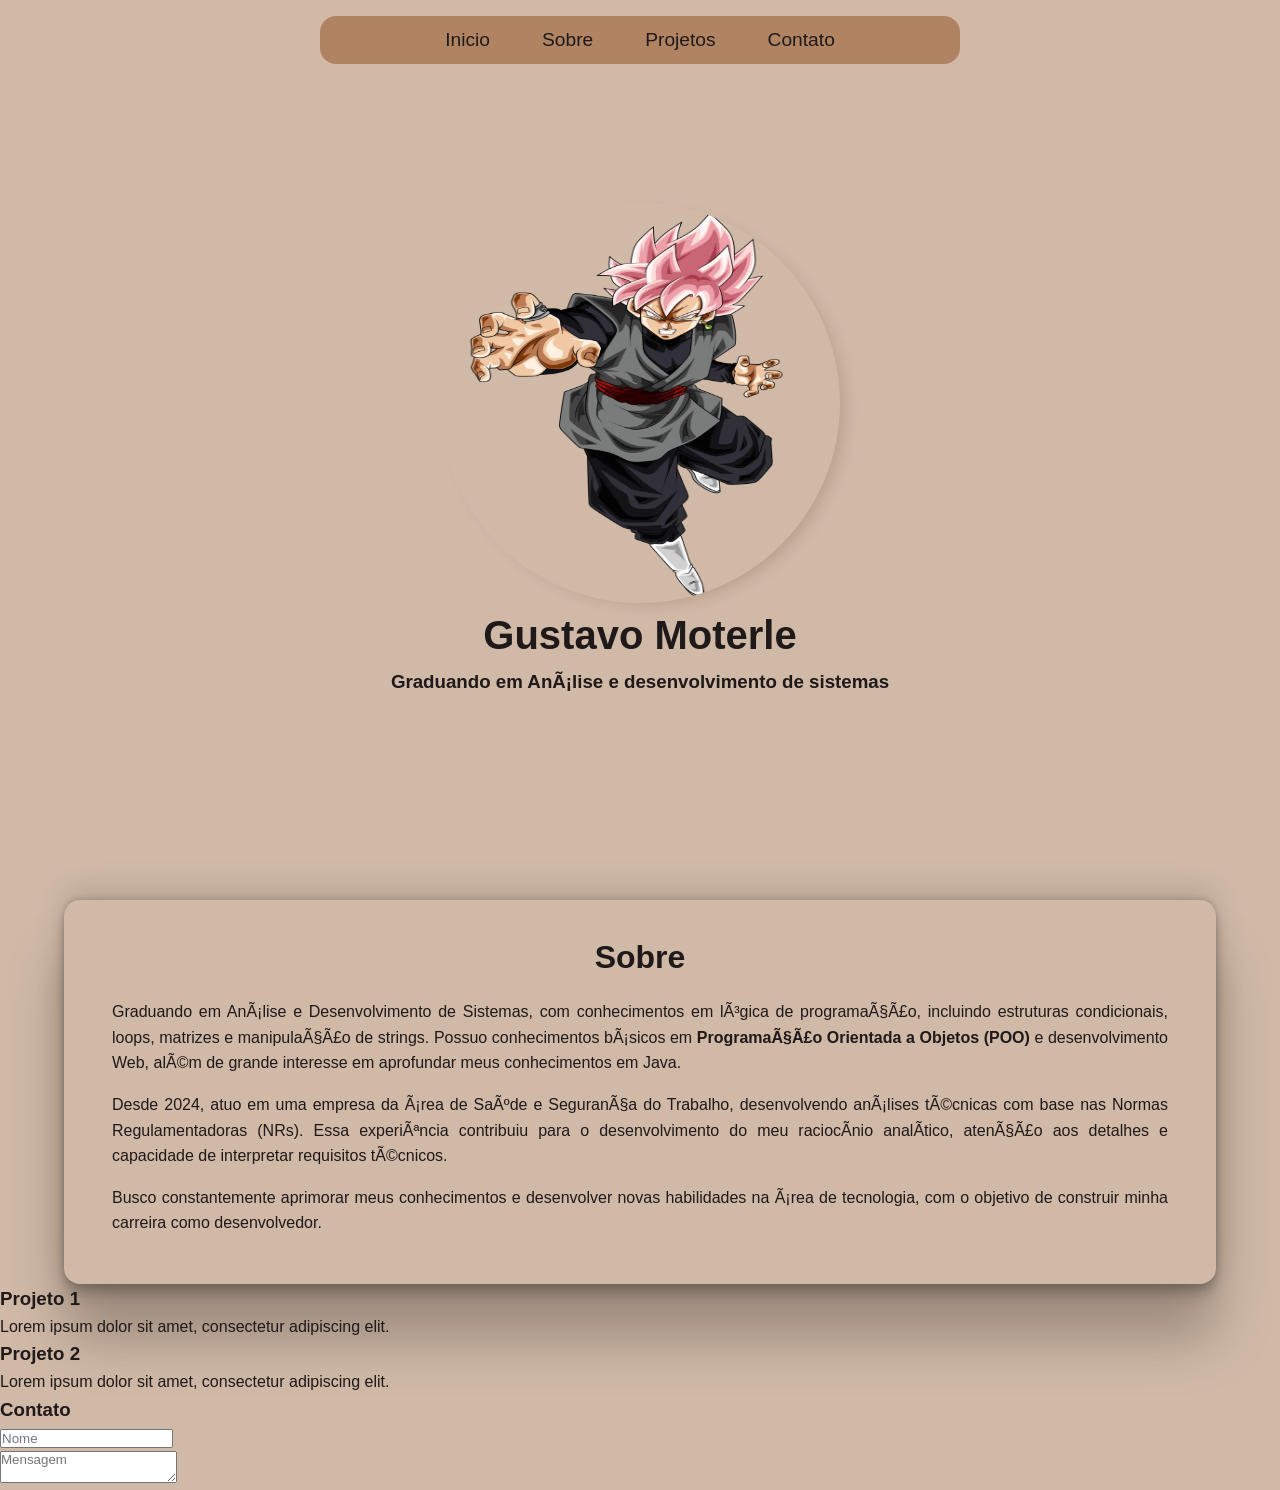
==== LandingPage/index.html @ 0933e842 "Css evoluindo" ====
<!doctype html>

<html lang="pt.br">
  <head>
    <title>Portifólio</title>
    <meta name="charset" content="UTF-8" />
    <meta name="viewport" content="width=device-width, initial-scale=1.0" />
    <meta name="description" content="Portifólio for Gustavo Moterle." />
    <meta
      name="keywords"
      content="Gustavo Moterle, portifólio, desenvolvimento de software"
    />
    <link rel="preconnect" href="https://fonts.googleapis.com" />
    <link href="style.css" rel="stylesheet" />
  </head>

  <body>
    <header>
      <nav class="navegacao">
        <ul class="menu">
          <li><a class="menu-link" href="#inicio">Inicio</a></li>
          <li><a class="menu-link" href="#sobre">Sobre</a></li>
          <li><a class="menu-link" href="#projetos">Projetos</a></li>
          <li><a class="menu-link" href="#contato">Contato</a></li>
        </ul>
      </nav>
    </header>

    <main id="inicio" class="cabecalho">
      <img class="foto_perfil" src="goku.png" alt="Goku ne meu" />
      <h2 class="main-title">Gustavo Moterle</h2>
      <h3 class="sub-title">
        Graduando em Análise e desenvolvimento de sistemas
      </h3>
    </main>

    <section id="sobre" class="sobre-box">
      <h2 class="sobre-titulo">Sobre</h2>
      <div class="sobre-texto">
        <p class="sobre-paragrafo">
          Graduando em Análise e Desenvolvimento de Sistemas, com conhecimentos em
          lógica de programação, incluindo estruturas condicionais, loops,
          matrizes e manipulação de strings. Possuo conhecimentos básicos em
          <strong>Programação Orientada a Objetos (POO)</strong> e desenvolvimento Web, além de
          grande interesse em aprofundar meus conhecimentos em Java.
        </p>
        
      <p class="sobre-paragrafo">
        Desde 2024, atuo em uma empresa da área de Saúde e Segurança do Trabalho,
        desenvolvendo análises técnicas com base nas Normas Regulamentadoras
        (NRs). Essa experiência contribuiu para o desenvolvimento do meu
        raciocínio analítico, atenção aos detalhes e capacidade de interpretar
        requisitos técnicos. 
      </p>
      
      <p class="sobre-paragrafo">
        Busco constantemente aprimorar meus conhecimentos e
        desenvolver novas habilidades na área de tecnologia, com o objetivo de
        construir minha carreira como desenvolvedor.
      </p>
        
      </div>
    </section>

    <section id="projetos" class="projetos">
      <div class="projetos-conteudo">
        <div class="projeto">
          <h3 class="projeto-titulo">Projeto 1</h3>
          <p>Lorem ipsum dolor sit amet, consectetur adipiscing elit.</p>
        </div>

        <div class="projeto">
          <h3 class="projeto-titulo">Projeto 2</h3>
          <p>Lorem ipsum dolor sit amet, consectetur adipiscing elit.</p>
        </div>
      </div>
    </section>

    <section id="contato" class="contato">
      <h3 class="contatos-titulo">Contato</h3>
      <form class="formulario-contato">
        <div class="formulario-nome">
          <input placeholder="Nome" />
        </div>

        <div class="formulario-mensagem">
          <textarea placeholder="Mensagem"></textarea>
        </div>
      </form>
    </section>
  </body>
</html>
---- LandingPage/style.css ----
* {
  margin: 0;
  padding: 0;
  box-sizing: border-box;
  font-family: Arial, sans-serif;
}

html {
  scroll-behavior: smooth;
}

:root {
  --cor-letras-menu: #d0b9a7;
  --menu: #b08463;
  --background-color: #d0b9a7;
  --cor-menu: #1c0f0f;
  --text-color: #1f1919;
}

body {
  background-color: var(--background-color);
  color: var(--text-color);
  line-height: 1.6;
}

.navegacao {
  height: 3rem;
  width: 50%;
  left: 50%;
  transform: translateX(-50%);
  margin-top: 1rem;
  padding: 1.5rem;
  background-color: var(--menu);
  display: flex;
  align-items: center;
  justify-content: center;
  border-radius: 1rem;
  position: fixed;
}

.cabecalho {
  min-height: 100vh;
  display: flex;
  justify-content: center;
  align-items: center;
  flex-direction: column;
}

.main-title {
  font-size: 2.5rem;
  text-align: center;
  font-weight: bold;
}

.foto_perfil {
  width: 400px;
  height: 400px;
  box-shadow: 9px 6px 17px -7px rgba(73, 40, 0, 0.2);
  border-radius: 50%;
}

.sobre-box {
  display: flex;
  flex-direction: column;
  align-items: center;
  border-radius: 1rem;
  padding: 2rem;
  box-shadow:
    rgba(0, 0, 0, 0.25) 0px 54px 55px,
    rgba(0, 0, 0, 0.12) 0px -12px 30px,
    rgba(0, 0, 0, 0.12) 0px 4px 6px,
    rgba(0, 0, 0, 0.17) 0px 12px 13px,
    rgba(0, 0, 0, 0.09) 0px -3px 5px;
  margin-left: 4rem;
  margin-right: 4rem;
}

.sobre-titulo {
  font-size: 2rem;
  margin-bottom: 1rem;
}

.sobre-paragrafo {
  margin-bottom: 1rem;
  text-align: justify;
  text-justify: inter-word;
  padding: 0 1rem;
}

.menu {
  display: flex;
  justify-content: center;
  list-style: none;
  gap: 20px;
}

.menu-link {
  color: var(--text-color);
  text-decoration: none;
  font-weight: 500;
  font-size: 1.2rem;
  padding: 0.5rem 1rem;
  transition: color 0.3s ease;
  position: relative;
}
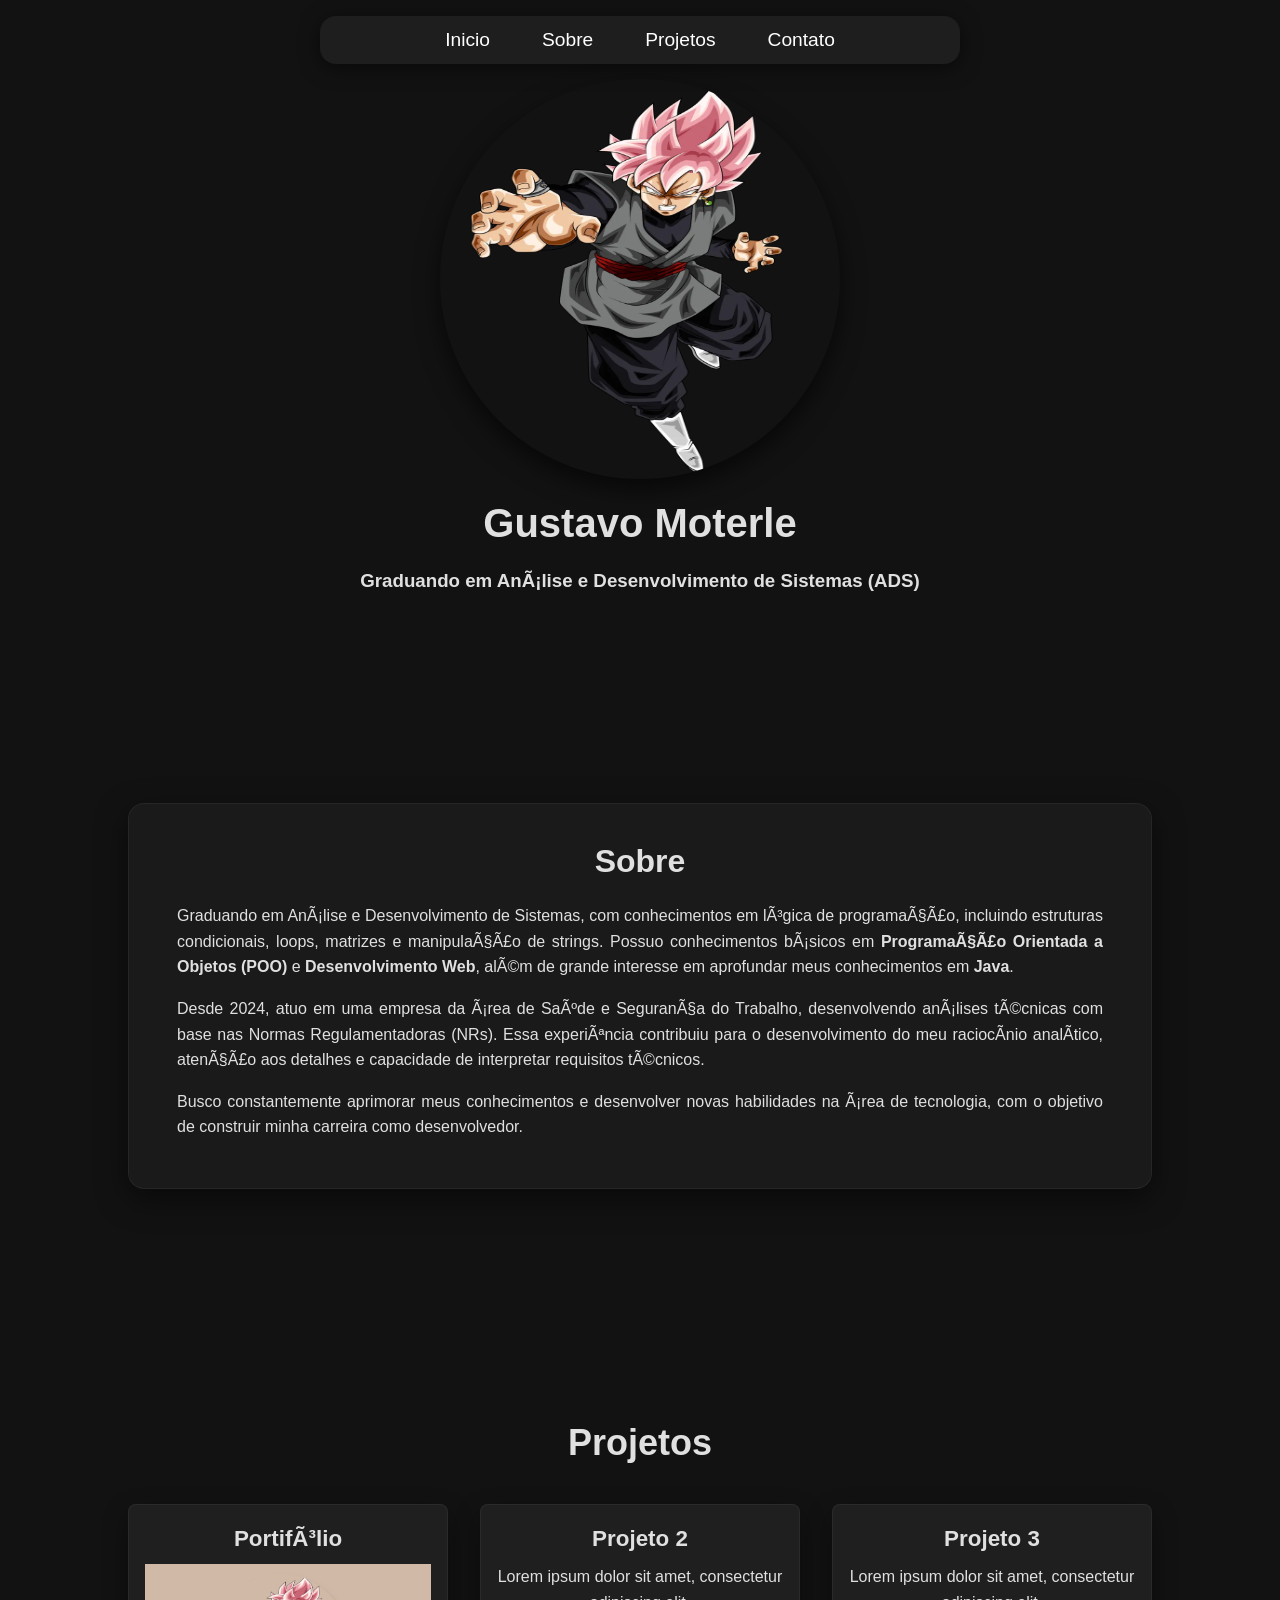
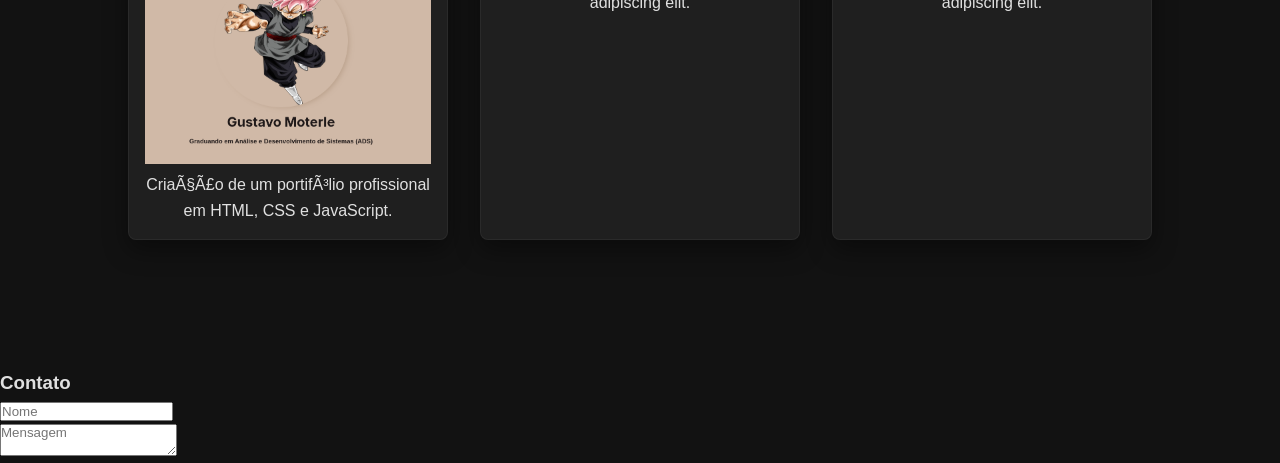
==== commit 79686731: "Adicao do CSS, mudanca do tema para escuro e ajustes no HTML" ====
--- a/LandingPage/index.html
+++ b/LandingPage/index.html
@@ -28,9 +28,9 @@
 
     <main id="inicio" class="cabecalho">
       <img class="foto_perfil" src="goku.png" alt="Goku ne meu" />
-      <h2 class="main-title">Gustavo Moterle</h2>
+      <h1>Gustavo Moterle</h1>
       <h3 class="sub-title">
-        Graduando em Análise e desenvolvimento de sistemas
+        Graduando em Análise e Desenvolvimento de Sistemas (ADS)
       </h3>
     </main>
 
@@ -38,41 +38,55 @@
       <h2 class="sobre-titulo">Sobre</h2>
       <div class="sobre-texto">
         <p class="sobre-paragrafo">
-          Graduando em Análise e Desenvolvimento de Sistemas, com conhecimentos em
-          lógica de programação, incluindo estruturas condicionais, loops,
+          Graduando em Análise e Desenvolvimento de Sistemas, com conhecimentos
+          em lógica de programação, incluindo estruturas condicionais, loops,
           matrizes e manipulação de strings. Possuo conhecimentos básicos em
-          <strong>Programação Orientada a Objetos (POO)</strong> e desenvolvimento Web, além de
-          grande interesse em aprofundar meus conhecimentos em Java.
+          <strong>Programação Orientada a Objetos (POO)</strong> e
+          <strong>Desenvolvimento Web</strong>, além de grande interesse em
+          aprofundar meus conhecimentos em <strong>Java</strong>.
         </p>
-        
-      <p class="sobre-paragrafo">
-        Desde 2024, atuo em uma empresa da área de Saúde e Segurança do Trabalho,
-        desenvolvendo análises técnicas com base nas Normas Regulamentadoras
-        (NRs). Essa experiência contribuiu para o desenvolvimento do meu
-        raciocínio analítico, atenção aos detalhes e capacidade de interpretar
-        requisitos técnicos. 
-      </p>
-      
-      <p class="sobre-paragrafo">
-        Busco constantemente aprimorar meus conhecimentos e
-        desenvolver novas habilidades na área de tecnologia, com o objetivo de
-        construir minha carreira como desenvolvedor.
-      </p>
-        
+
+        <p class="sobre-paragrafo">
+          Desde 2024, atuo em uma empresa da área de Saúde e Segurança do
+          Trabalho, desenvolvendo análises técnicas com base nas Normas
+          Regulamentadoras (NRs). Essa experiência contribuiu para o
+          desenvolvimento do meu raciocínio analítico, atenção aos detalhes e
+          capacidade de interpretar requisitos técnicos.
+        </p>
+
+        <p class="sobre-paragrafo">
+          Busco constantemente aprimorar meus conhecimentos e desenvolver novas
+          habilidades na área de tecnologia, com o objetivo de construir minha
+          carreira como desenvolvedor.
+        </p>
       </div>
     </section>
 
-    <section id="projetos" class="projetos">
-      <div class="projetos-conteudo">
-        <div class="projeto">
-          <h3 class="projeto-titulo">Projeto 1</h3>
+    <section id="projetos">
+
+      <div class="projetos-maintitle">
+        <h2>Projetos</h2>
+      </div>
+      
+      <div class="projetos-section">
+        <div class="projeto-card">
+          <h3 class="projeto-titulo">Portifólio</h3>
+
+          <img class="projeto-imagem" src="Portifolio.png" alt="Portifólio" />
+
+          <p>Criação de um portifólio profissional em HTML, CSS e JavaScript.</p>
+        </div>
+
+        <div class="projeto-card ">
+          <h3 class="projeto-titulo">Projeto 2</h3>
           <p>Lorem ipsum dolor sit amet, consectetur adipiscing elit.</p>
         </div>
 
-        <div class="projeto">
-          <h3 class="projeto-titulo">Projeto 2</h3>
+         <div class="projeto-card">
+          <h3 class="projeto-titulo">Projeto 3</h3>
           <p>Lorem ipsum dolor sit amet, consectetur adipiscing elit.</p>
         </div>
+
       </div>
     </section>
 
--- a/LandingPage/style.css
+++ b/LandingPage/style.css
@@ -10,11 +10,11 @@
 }
 
 :root {
-  --cor-letras-menu: #d0b9a7;
-  --menu: #b08463;
-  --background-color: #d0b9a7;
-  --cor-menu: #1c0f0f;
-  --text-color: #1f1919;
+  --background-color: #121212; /* Fundo principal escuro */
+  --text-color: #e0e0e0;       /* Texto claro para alta legibilidade */
+  --menu: #1e1e1e;             /* Barra de navegação em tom grafite escuro */
+  --cor-menu: #ffffff;         /* Cor dos textos do menu */
+  --cor-letras-menu: #1f1f1f;  /* Fundo dos cards de projetos */
 }
 
 body {
@@ -36,26 +36,47 @@
   justify-content: center;
   border-radius: 1rem;
   position: fixed;
+  box-shadow: 0px 4px 20px rgba(0, 0, 0, 0.5);
+  z-index: 1000;
 }
 
 .cabecalho {
-  min-height: 100vh;
+  min-height: 75vh;
   display: flex;
   justify-content: center;
   align-items: center;
   flex-direction: column;
 }
 
-.main-title {
+.menu {
+  display: flex;
+  justify-content: center;
+  list-style: none;
+  gap: 20px;
+}
+
+.menu-link {
+  color: var(--cor-menu);
+  text-decoration: none;
+  font-weight: 500;
+  font-size: 1.2rem;
+  padding: 0.5rem 1rem;
+  transition: color 0.3s ease;
+  position: relative;
+}
+
+h1 {
   font-size: 2.5rem;
   text-align: center;
   font-weight: bold;
+  margin: 0.7rem;
+  font-family: 'Inter', sans-serif;
 }
 
 .foto_perfil {
   width: 400px;
   height: 400px;
-  box-shadow: 9px 6px 17px -7px rgba(73, 40, 0, 0.2);
+  box-shadow: 0px 10px 25px rgba(0, 0, 0, 0.6);
   border-radius: 50%;
 }
 
@@ -65,14 +86,10 @@
   align-items: center;
   border-radius: 1rem;
   padding: 2rem;
-  box-shadow:
-    rgba(0, 0, 0, 0.25) 0px 54px 55px,
-    rgba(0, 0, 0, 0.12) 0px -12px 30px,
-    rgba(0, 0, 0, 0.12) 0px 4px 6px,
-    rgba(0, 0, 0, 0.17) 0px 12px 13px,
-    rgba(0, 0, 0, 0.09) 0px -3px 5px;
-  margin-left: 4rem;
-  margin-right: 4rem;
+  background-color: #1a1a1a;
+  box-shadow: 0px 10px 30px rgba(0, 0, 0, 0.5);
+  border: 1px solid rgba(255, 255, 255, 0.05);
+  margin: 8rem;
 }
 
 .sobre-titulo {
@@ -87,19 +104,45 @@
   padding: 0 1rem;
 }
 
-.menu {
-  display: flex;
-  justify-content: center;
-  list-style: none;
-  gap: 20px;
+.projetos-maintitle {
+  font-size: 1.5rem;
+  text-align: center;
+  margin-top: 25vh;
 }
 
-.menu-link {
-  color: var(--text-color);
-  text-decoration: none;
-  font-weight: 500;
-  font-size: 1.2rem;
-  padding: 0.5rem 1rem;
-  transition: color 0.3s ease;
-  position: relative;
+.projetos-section {
+  display: grid;
+  grid-template-columns: repeat(auto-fit, minmax(300px, 1fr));
+  gap: 2rem;
+  margin: 8rem;
+  margin-top: 2rem;
 }
+
+.projeto-card {
+  background-color: var(--cor-letras-menu);
+  flex-direction: column;
+  padding: 1rem;
+  border-radius: 0.5rem;
+  text-align: center;
+  overflow: hidden;
+  box-shadow: 0px 10px 25px rgba(0, 0, 0, 0.4);
+  border: 1px solid rgba(255, 255, 255, 0.05);
+  transition: transform 0.3s ease, box-shadow 0.3s ease;
+}
+
+.projeto-titulo {
+  font-size: 1.4rem;
+  margin-bottom: 0.5rem;
+}
+
+.projeto-card:hover {
+  box-shadow: 0px 12px 20px rgba(0, 0, 0, 0.6);
+  transform: translateY(-5px) scale(1.02);
+}
+
+.projeto-imagem {
+  width: 100%;
+  height: 200px;
+  object-fit: cover;
+  margin: 0;
+}
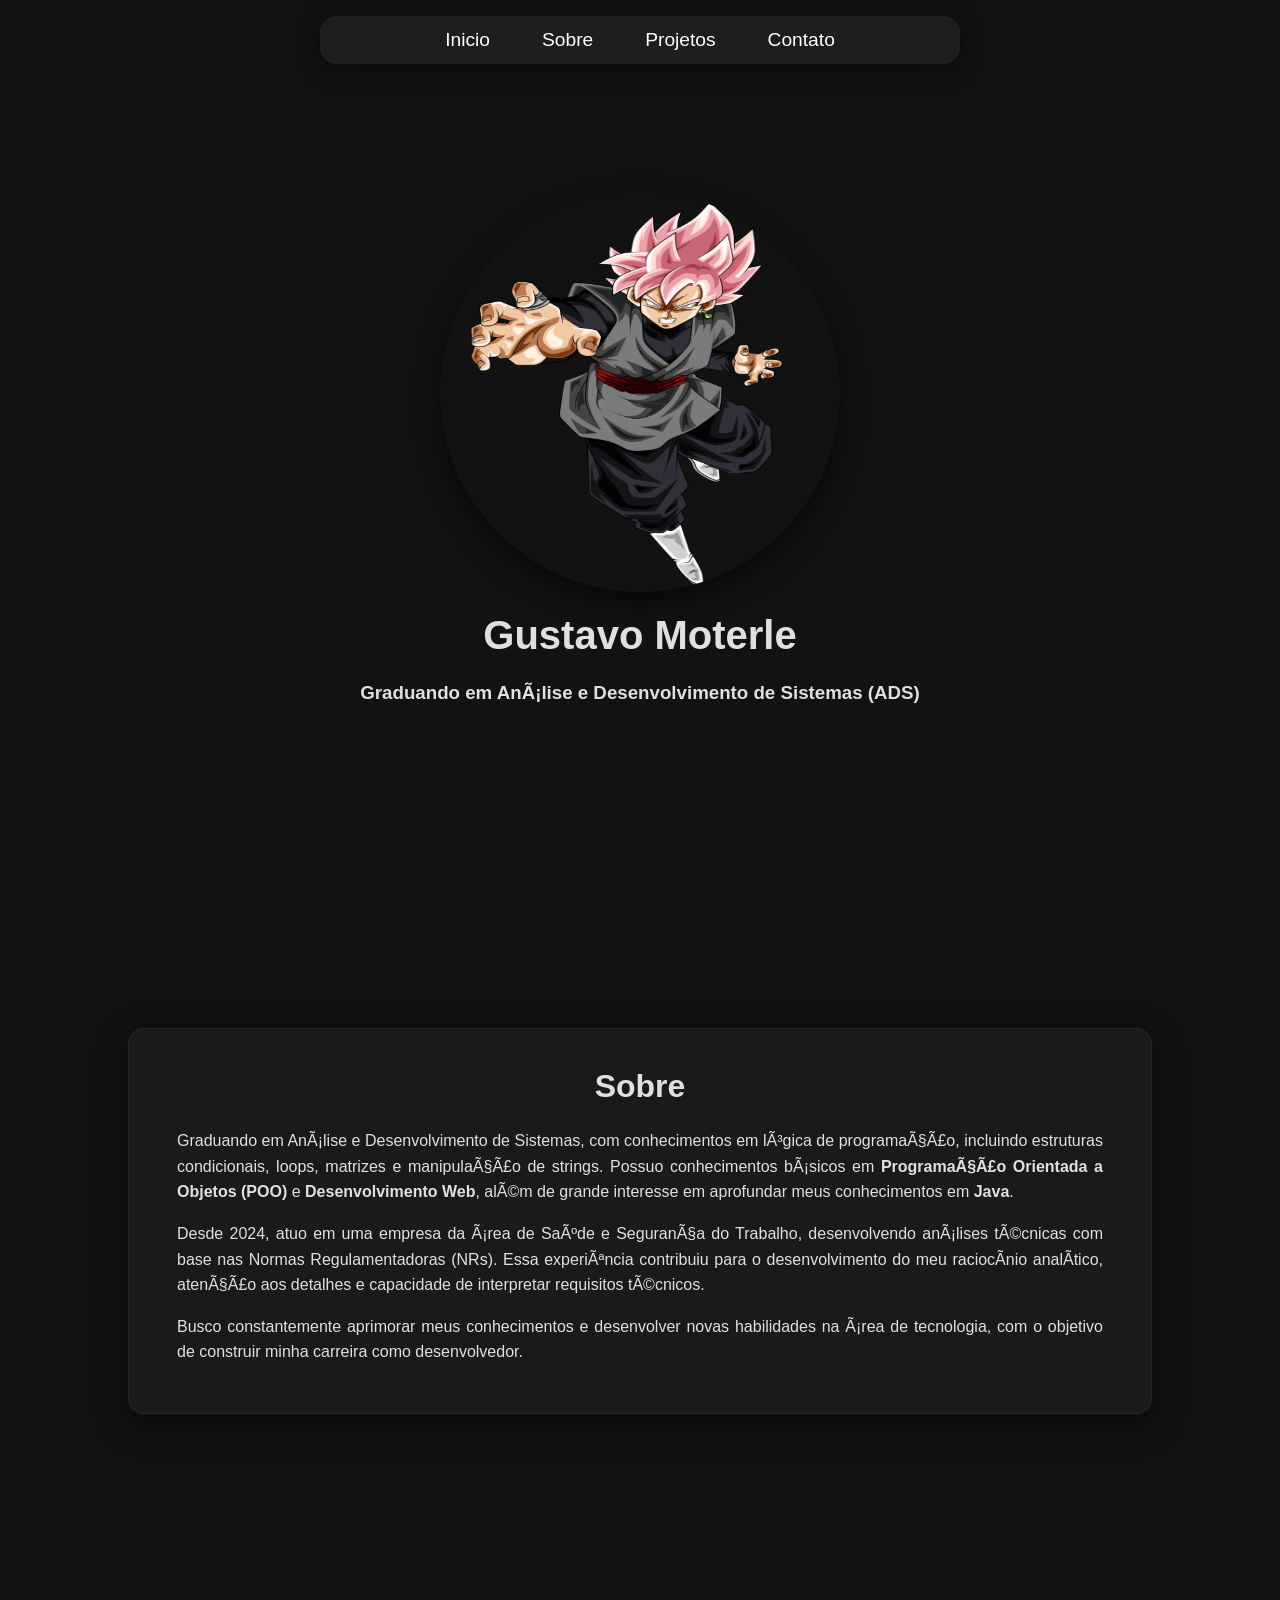
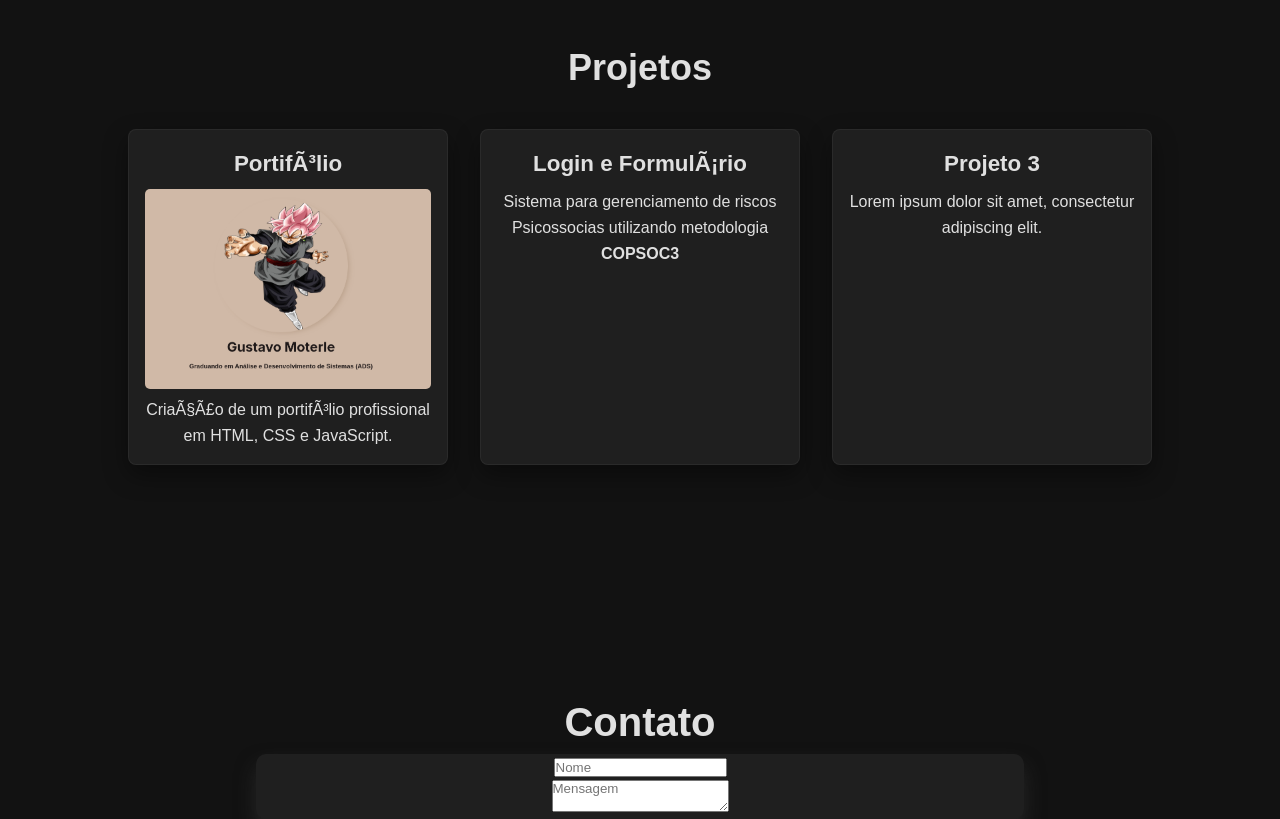
==== commit dc2c2263: "Adição do campo formulário no HTML e CSS" ====
--- a/LandingPage/index.html
+++ b/LandingPage/index.html
@@ -75,11 +75,12 @@
           <img class="projeto-imagem" src="Portifolio.png" alt="Portifólio" />
 
           <p>Criação de um portifólio profissional em HTML, CSS e JavaScript.</p>
+
         </div>
 
         <div class="projeto-card ">
-          <h3 class="projeto-titulo">Projeto 2</h3>
-          <p>Lorem ipsum dolor sit amet, consectetur adipiscing elit.</p>
+          <h3 class="projeto-titulo">Login e Formulário</h3>
+          <p>Sistema para gerenciamento de riscos Psicossocias utilizando metodologia <strong>COPSOC3</strong></p>
         </div>
 
          <div class="projeto-card">
@@ -90,17 +91,22 @@
       </div>
     </section>
 
-    <section id="contato" class="contato">
-      <h3 class="contatos-titulo">Contato</h3>
-      <form class="formulario-contato">
-        <div class="formulario-nome">
-          <input placeholder="Nome" />
-        </div>
+    <section id="contato">
+      <h2 class="contatos-titulo">Contato</h3>
+      
+      <div class="contato-box">
+        <form class="formulario-contato">
 
-        <div class="formulario-mensagem">
-          <textarea placeholder="Mensagem"></textarea>
-        </div>
-      </form>
+          <div class="gp-form">
+            <input placeholder="Nome" class = "campo-form"/>
+          </div>
+
+          <div class="gp-form"> 
+            <textarea placeholder="Mensagem" class = "campo-form"></textarea>
+          </div>
+        </form>
+
+      </div>
     </section>
   </body>
 </html>
--- a/LandingPage/style.css
+++ b/LandingPage/style.css
@@ -11,10 +11,10 @@
 
 :root {
   --background-color: #121212; /* Fundo principal escuro */
-  --text-color: #e0e0e0;       /* Texto claro para alta legibilidade */
-  --menu: #1e1e1e;             /* Barra de navegação em tom grafite escuro */
-  --cor-menu: #ffffff;         /* Cor dos textos do menu */
-  --cor-letras-menu: #1f1f1f;  /* Fundo dos cards de projetos */
+  --text-color: #e0e0e0; /* Texto claro para alta legibilidade */
+  --menu: #1e1e1e; /* Barra de navegação em tom grafite escuro */
+  --cor-menu: #ffffff; /* Cor dos textos do menu */
+  --cor-letras-menu: #1f1f1f; /* Fundo dos cards de projetos */
 }
 
 body {
@@ -41,7 +41,7 @@
 }
 
 .cabecalho {
-  min-height: 75vh;
+  min-height: 100vh;
   display: flex;
   justify-content: center;
   align-items: center;
@@ -70,7 +70,7 @@
   text-align: center;
   font-weight: bold;
   margin: 0.7rem;
-  font-family: 'Inter', sans-serif;
+  font-family: "Inter", sans-serif;
 }
 
 .foto_perfil {
@@ -127,7 +127,9 @@
   overflow: hidden;
   box-shadow: 0px 10px 25px rgba(0, 0, 0, 0.4);
   border: 1px solid rgba(255, 255, 255, 0.05);
-  transition: transform 0.3s ease, box-shadow 0.3s ease;
+  transition:
+    transform 0.3s ease,
+    box-shadow 0.3s ease;
 }
 
 .projeto-titulo {
@@ -136,8 +138,8 @@
 }
 
 .projeto-card:hover {
-  box-shadow: 0px 12px 20px rgba(0, 0, 0, 0.6);
-  transform: translateY(-5px) scale(1.02);
+  box-shadow: 0px 12px 20px rgba(51, 51, 51, 0.6);
+  transform: translateY(10px) scale(1.03);
 }
 
 .projeto-imagem {
@@ -145,4 +147,23 @@
   height: 200px;
   object-fit: cover;
   margin: 0;
-}+  border-radius: 5px;
+}
+
+.contatos-titulo {
+  font-size: 2.5rem;
+  text-align: center;
+  margin-top: 25vh;
+}
+
+.contato-box{
+  background-color: var(--cor-letras-menu);
+  display: flexbox;
+  align-items: center;
+  text-align: center;
+  flex-direction: column; 
+  box-shadow: 0px 12px 20px rgba(51, 51, 51, 0.6);
+  border-radius: 10px;
+  margin-left: 16rem;
+  margin-right: 16rem;
+}
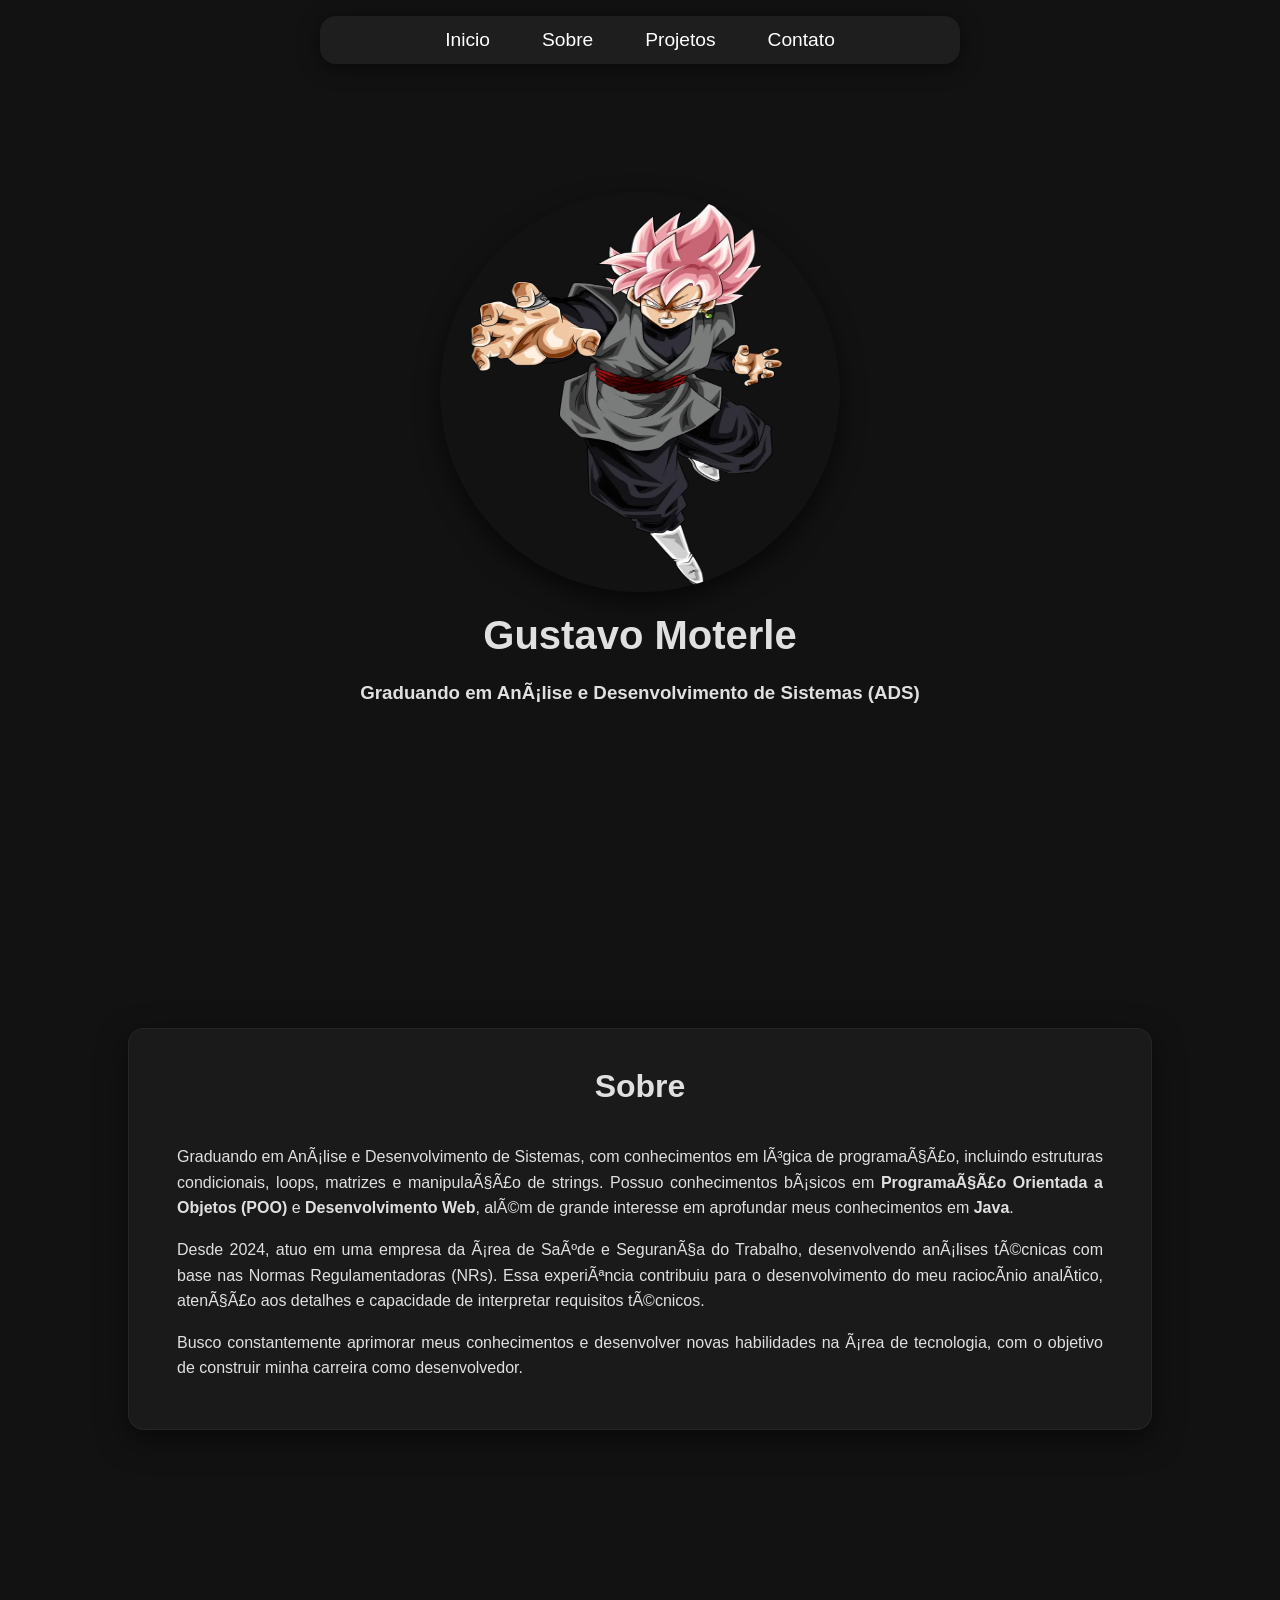
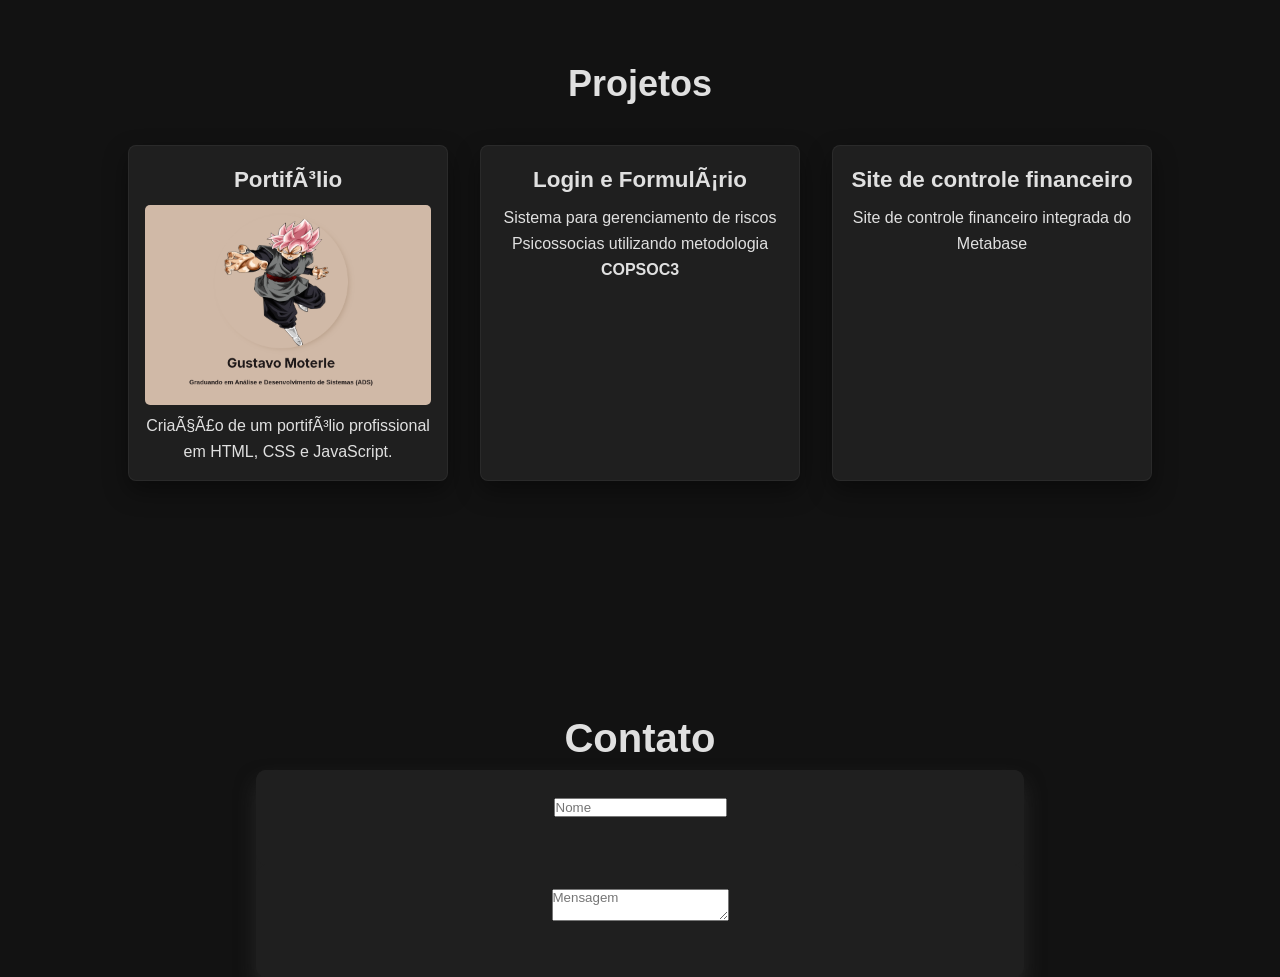
==== commit 7b7f78d4: "Ajuste formulário" ====
--- a/LandingPage/index.html
+++ b/LandingPage/index.html
@@ -84,8 +84,8 @@
         </div>
 
          <div class="projeto-card">
-          <h3 class="projeto-titulo">Projeto 3</h3>
-          <p>Lorem ipsum dolor sit amet, consectetur adipiscing elit.</p>
+          <h3 class="projeto-titulo">Site de controle financeiro</h3>
+          <p>Site de controle financeiro integrada do Metabase</p>
         </div>
 
       </div>
--- a/LandingPage/style.css
+++ b/LandingPage/style.css
@@ -61,7 +61,6 @@
   font-weight: 500;
   font-size: 1.2rem;
   padding: 0.5rem 1rem;
-  transition: color 0.3s ease;
   position: relative;
 }
 
@@ -94,7 +93,7 @@
 
 .sobre-titulo {
   font-size: 2rem;
-  margin-bottom: 1rem;
+  margin-bottom: 2rem;
 }
 
 .sobre-paragrafo {
@@ -102,6 +101,10 @@
   text-align: justify;
   text-justify: inter-word;
   padding: 0 1rem;
+}
+
+#inicio, #sobre, #projetos, #contato {
+  scroll-margin-top: 150px;
 }
 
 .projetos-maintitle {
@@ -167,3 +170,20 @@
   margin-left: 16rem;
   margin-right: 16rem;
 }
+
+.campo-form{
+  margin-bottom: 1.5rem;
+}
+
+.gp-form{
+  width: 100%;
+  padding: 1.5rem;
+  background-color: var(--cor-letras-menu);
+  color: #1f1f1f;
+  border-radius: 10px;
+}
+
+.campo-form:focus{
+  border-color: var(--cor-menu);
+  box-shadow: #343131;
+}
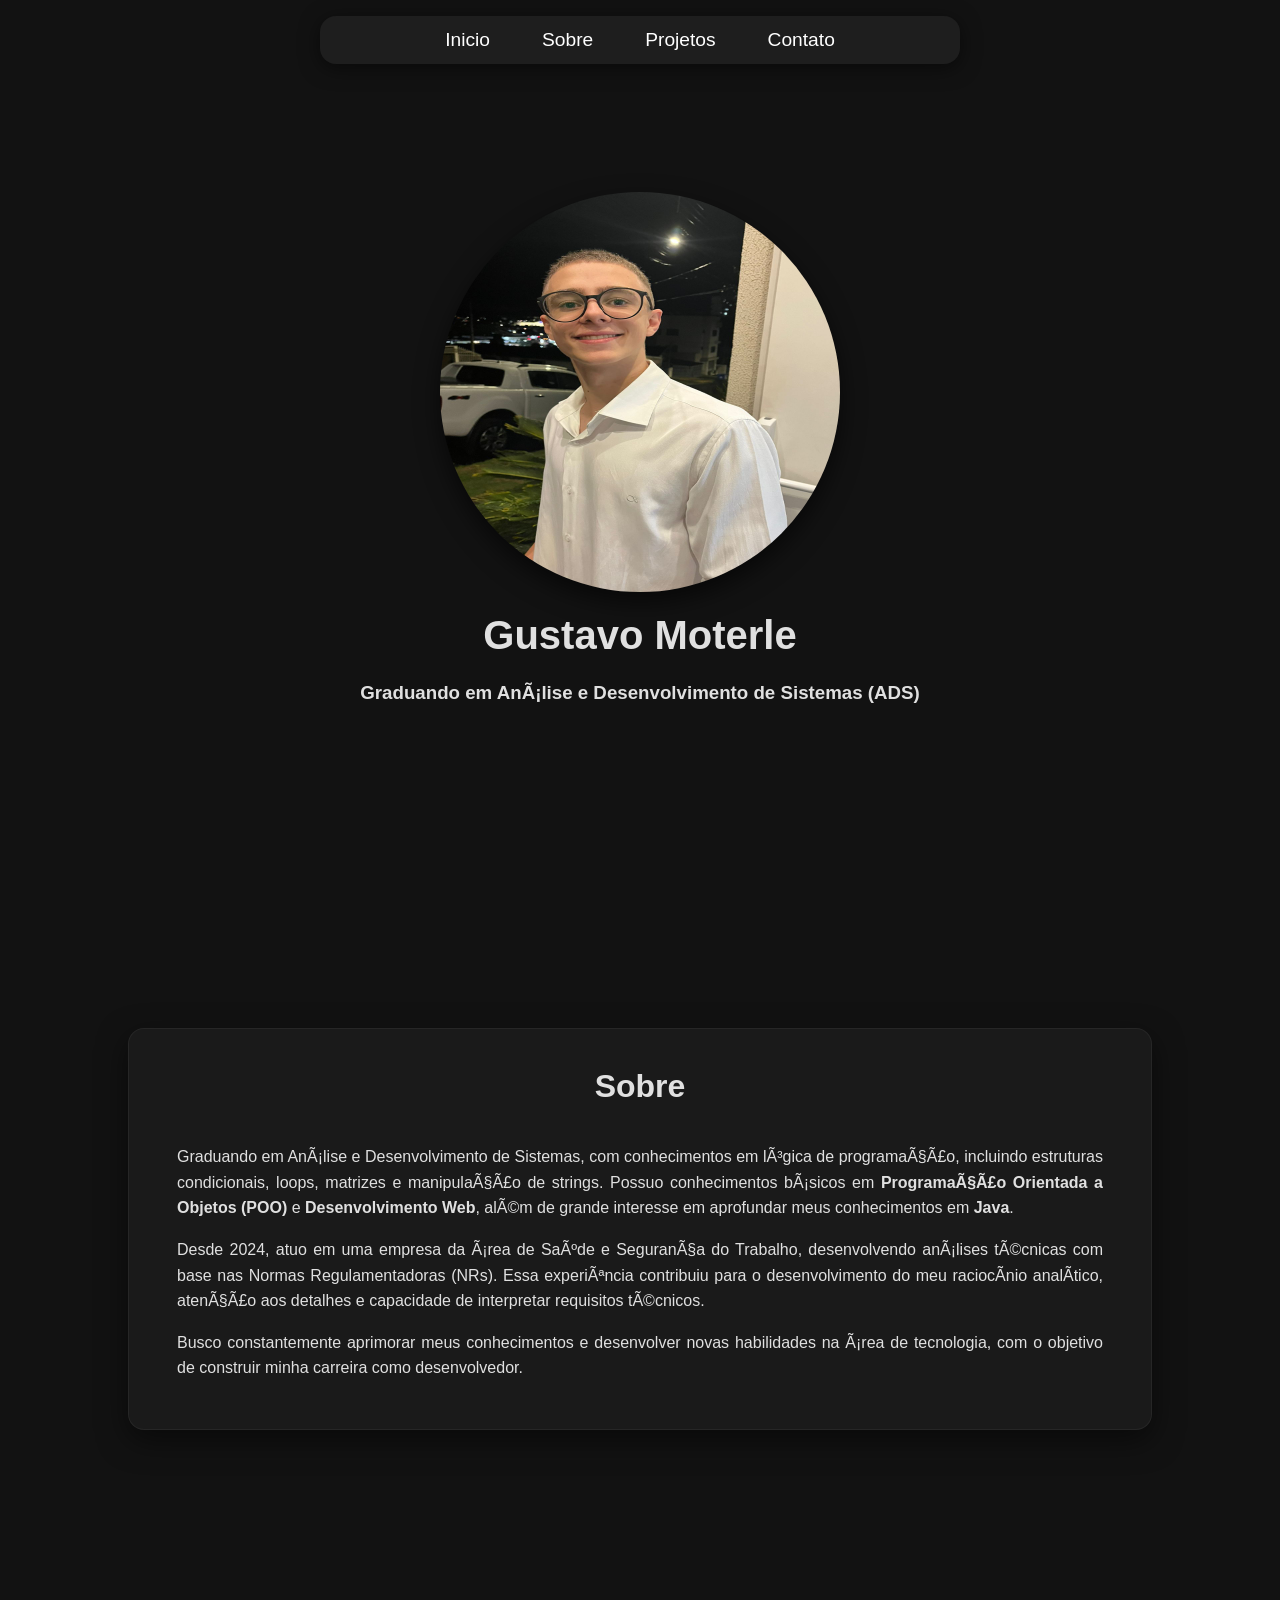
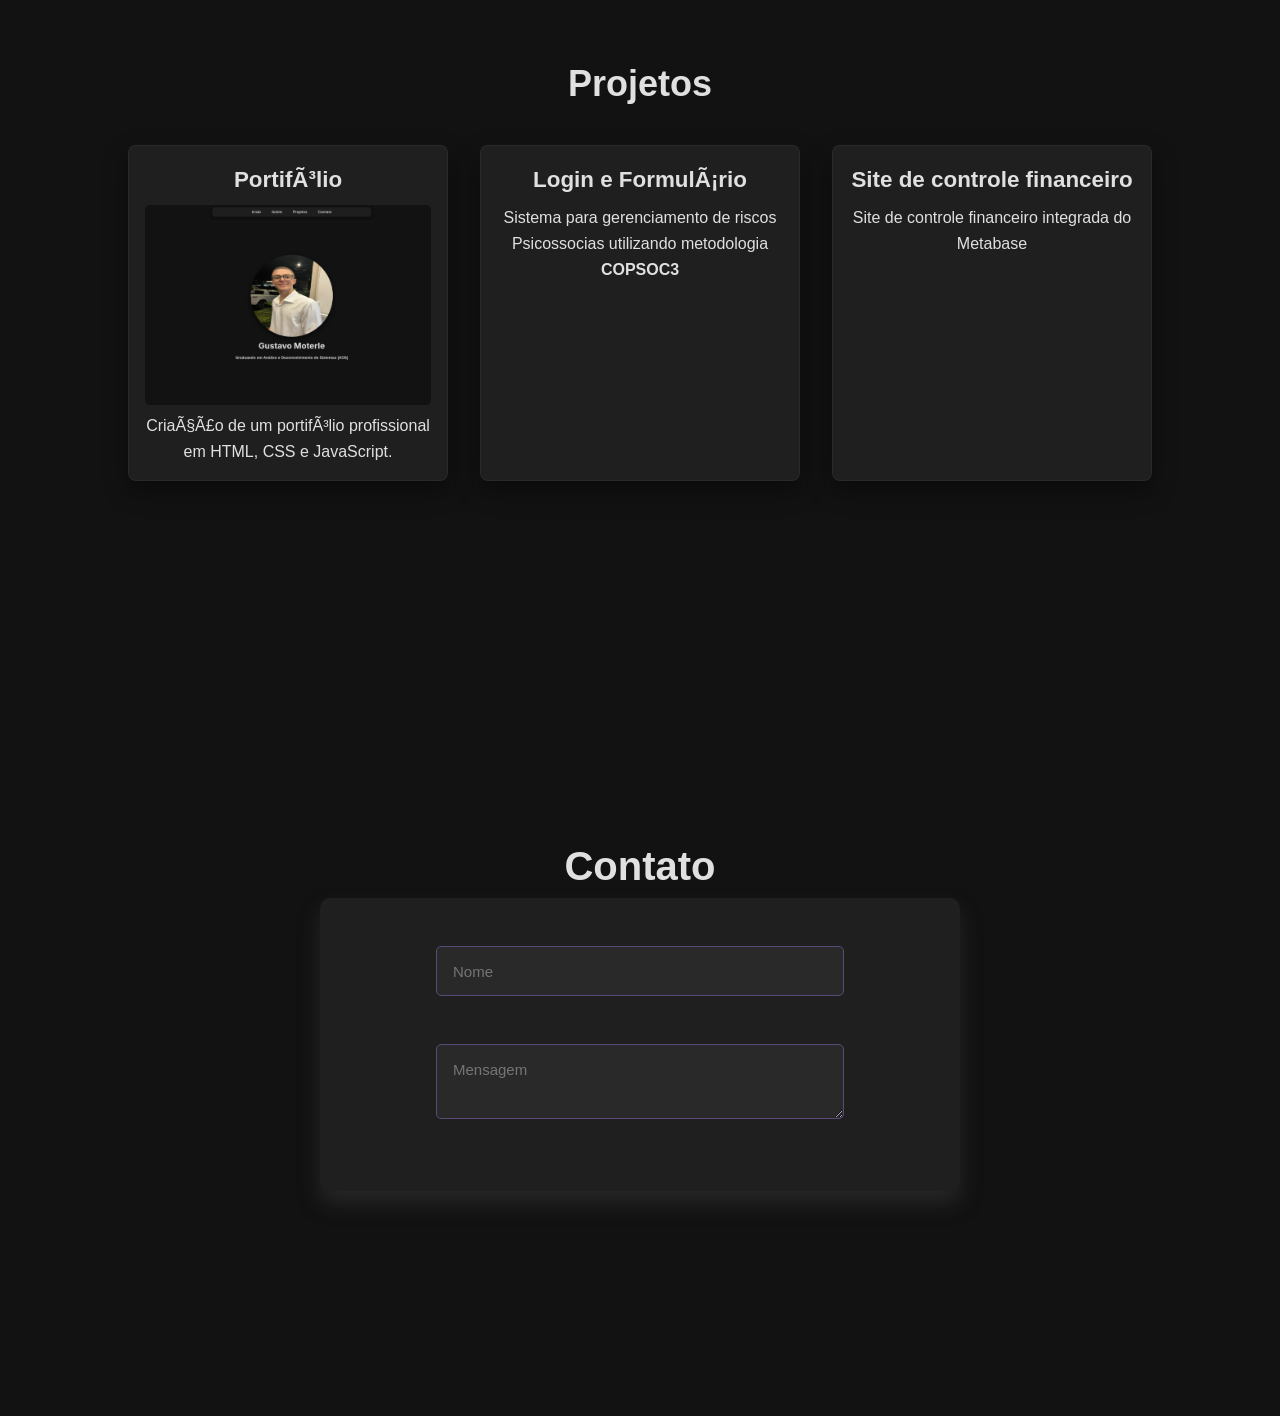
==== commit 857e13eb: "Mudança da imagem inicial e melhoria na section CONTATO" ====
--- a/LandingPage/index.html
+++ b/LandingPage/index.html
@@ -27,7 +27,7 @@
     </header>
 
     <main id="inicio" class="cabecalho">
-      <img class="foto_perfil" src="goku.png" alt="Goku ne meu" />
+      <img class="foto_perfil" src="Perfil.jpeg" alt="Gustavo Moterle" />
       <h1>Gustavo Moterle</h1>
       <h3 class="sub-title">
         Graduando em Análise e Desenvolvimento de Sistemas (ADS)
@@ -72,7 +72,7 @@
         <div class="projeto-card">
           <h3 class="projeto-titulo">Portifólio</h3>
 
-          <img class="projeto-imagem" src="Portifolio.png" alt="Portifólio" />
+          <img class="projeto-imagem" src="image.png" alt="Portifólio" />
 
           <p>Criação de um portifólio profissional em HTML, CSS e JavaScript.</p>
 
@@ -91,18 +91,18 @@
       </div>
     </section>
 
-    <section id="contato">
+    <section id="contato" class="section-contato">
       <h2 class="contatos-titulo">Contato</h3>
       
       <div class="contato-box">
         <form class="formulario-contato">
 
           <div class="gp-form">
-            <input placeholder="Nome" class = "campo-form"/>
+            <input placeholder="Nome" class = "nome-form"/>
           </div>
 
           <div class="gp-form"> 
-            <textarea placeholder="Mensagem" class = "campo-form"></textarea>
+            <textarea placeholder="Mensagem" class = "msg-form"></textarea>
           </div>
         </form>
 
--- a/LandingPage/style.css
+++ b/LandingPage/style.css
@@ -153,6 +153,14 @@
   border-radius: 5px;
 }
 
+.section-contato{
+  text-align: center;
+  align-items: center;
+  display: flex;
+  flex-direction: column;
+  margin-bottom: 25vh;
+}
+
 .contatos-titulo {
   font-size: 2.5rem;
   text-align: center;
@@ -165,14 +173,39 @@
   align-items: center;
   text-align: center;
   flex-direction: column; 
+  padding: 1.5rem;
   box-shadow: 0px 12px 20px rgba(51, 51, 51, 0.6);
   border-radius: 10px;
-  margin-left: 16rem;
-  margin-right: 16rem;
-}
-
-.campo-form{
-  margin-bottom: 1.5rem;
+  width: 50%;
+}
+
+.nome-form {
+  font-size: 15px;
+  border-radius: 5px;
+  width: 75%;
+  height: 50px;
+  text-align: justify;
+  padding: 1rem;
+  background-color: #292929;
+  color: #E0DCE8;
+  border: 1px solid #5A4A7A
+}
+
+.msg-form {
+  margin-bottom: 1rem;
+  font-size: 15px;
+  border-radius: 5px;
+  width: 75%;
+  height: 75px;
+  text-align: justify;
+  padding: 1rem;
+  background-color: #292929;
+  color: #E0DCE8;
+  border: 1px solid #5A4A7A
+}
+
+.nome-form:focus{
+  background-color: #36333c;
 }
 
 .gp-form{
@@ -184,6 +217,5 @@
 }
 
 .campo-form:focus{
-  border-color: var(--cor-menu);
-  box-shadow: #343131;
+  border-color: var(--cor-menu); 
 }
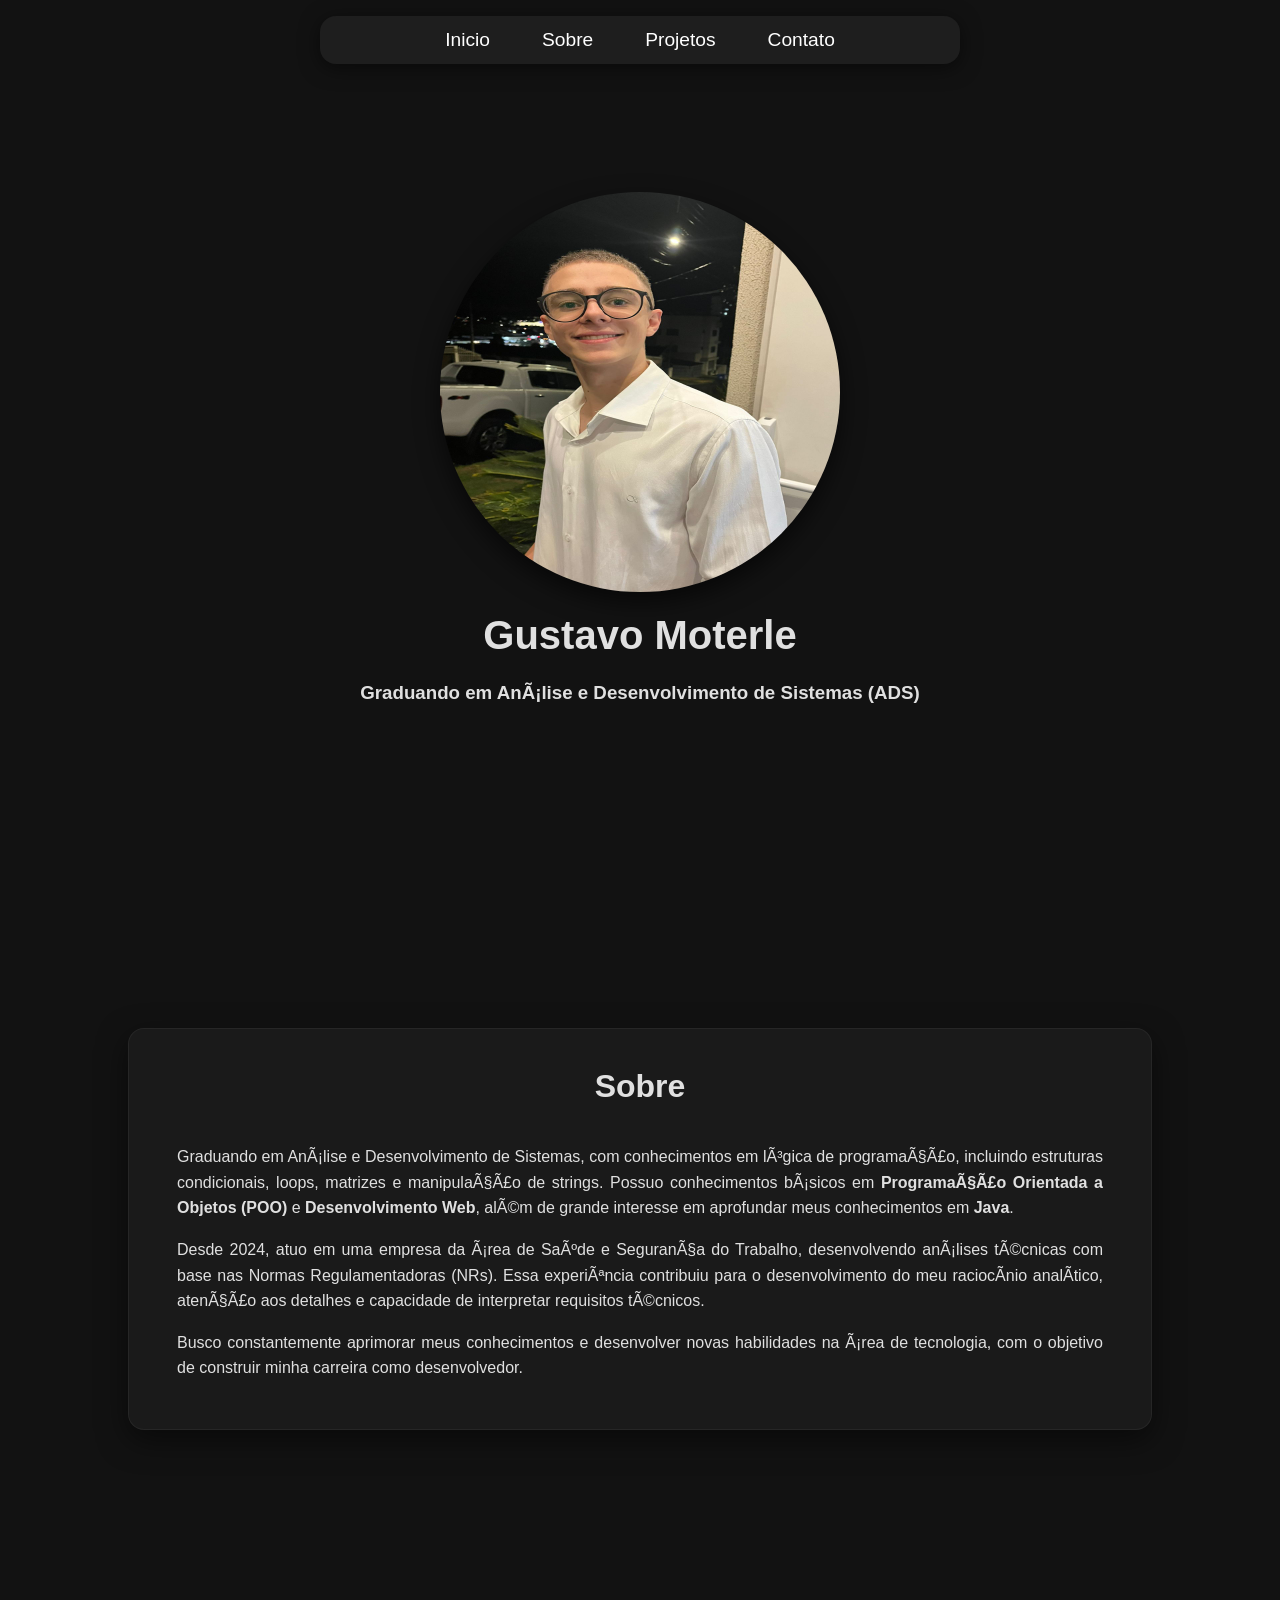
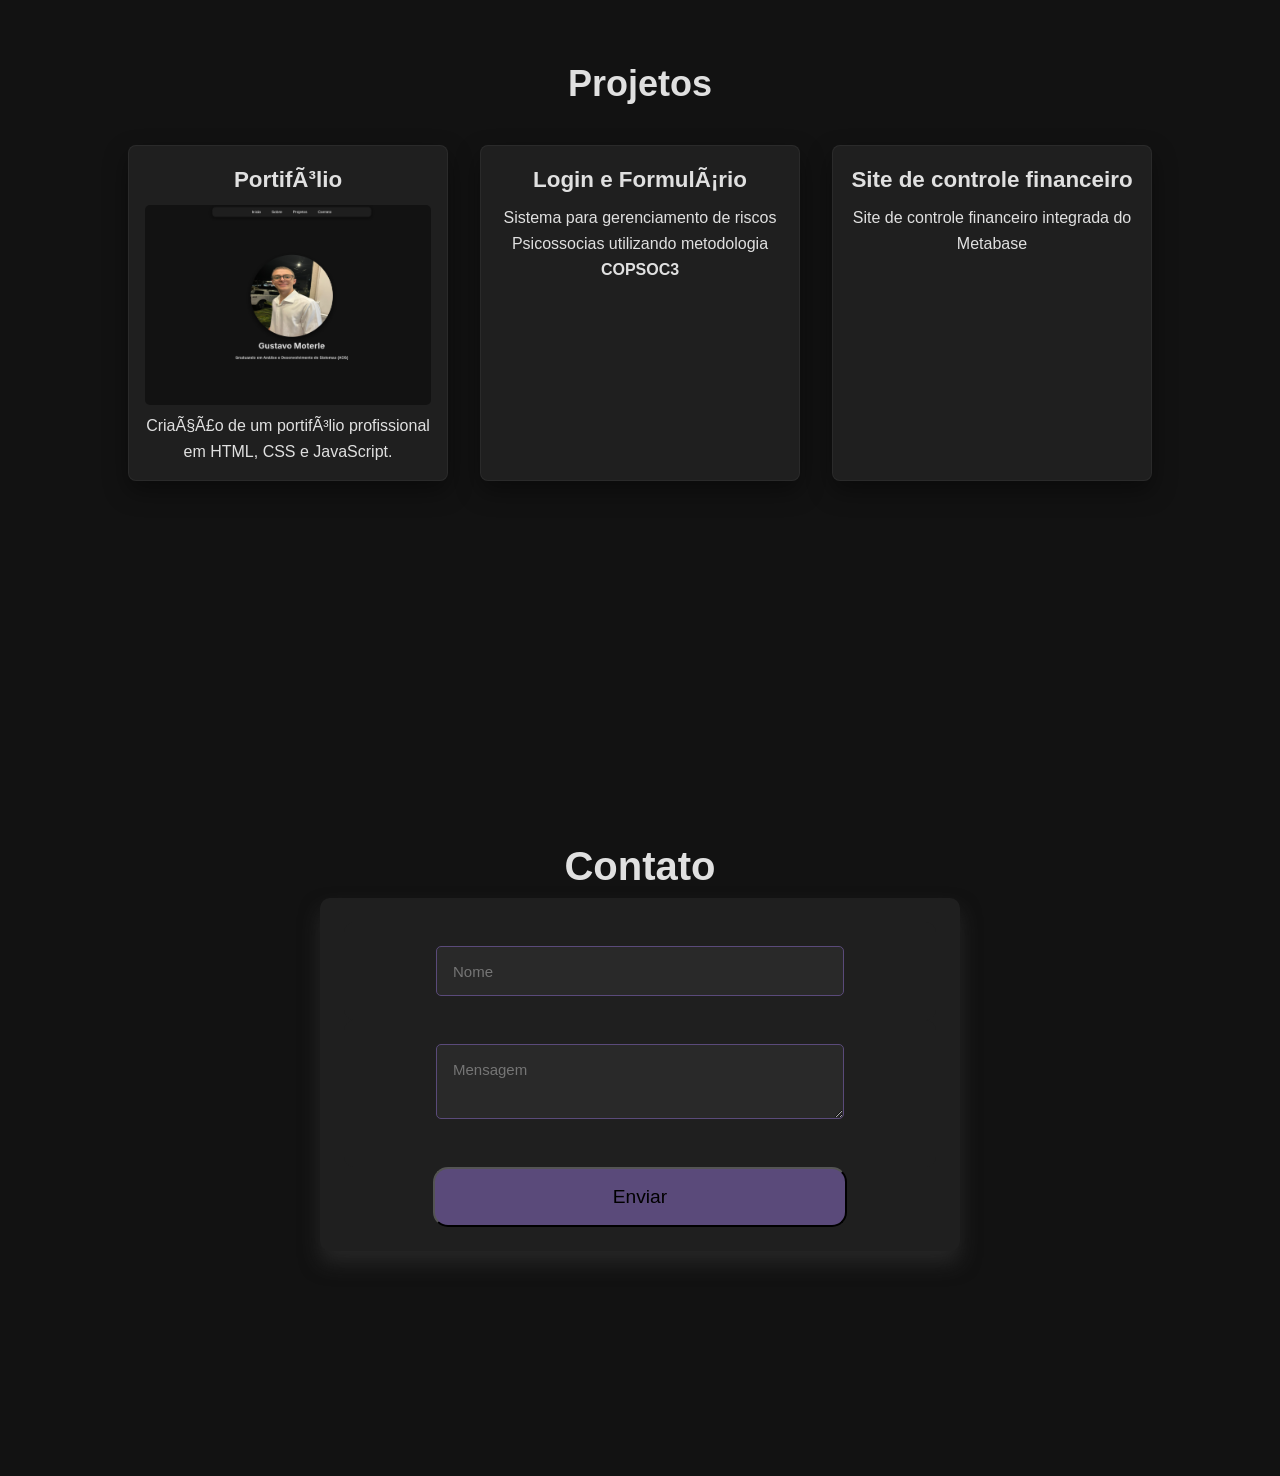
==== commit f43ba7e5: "Botão envair CONTATO" ====
--- a/LandingPage/index.html
+++ b/LandingPage/index.html
@@ -106,6 +106,9 @@
           </div>
         </form>
 
+        <div class="button-contato">
+          <button class="btn-contato">Enviar</button>
+        </div>
       </div>
     </section>
   </body>
--- a/LandingPage/style.css
+++ b/LandingPage/style.css
@@ -218,4 +218,12 @@
 
 .campo-form:focus{
   border-color: var(--cor-menu); 
+}
+
+.btn-contato {
+  height: 60px;
+  width: 70%;
+  border-radius: 15px;
+  background-color: #5A4A7A;
+  font-size: 1.2rem;
 }
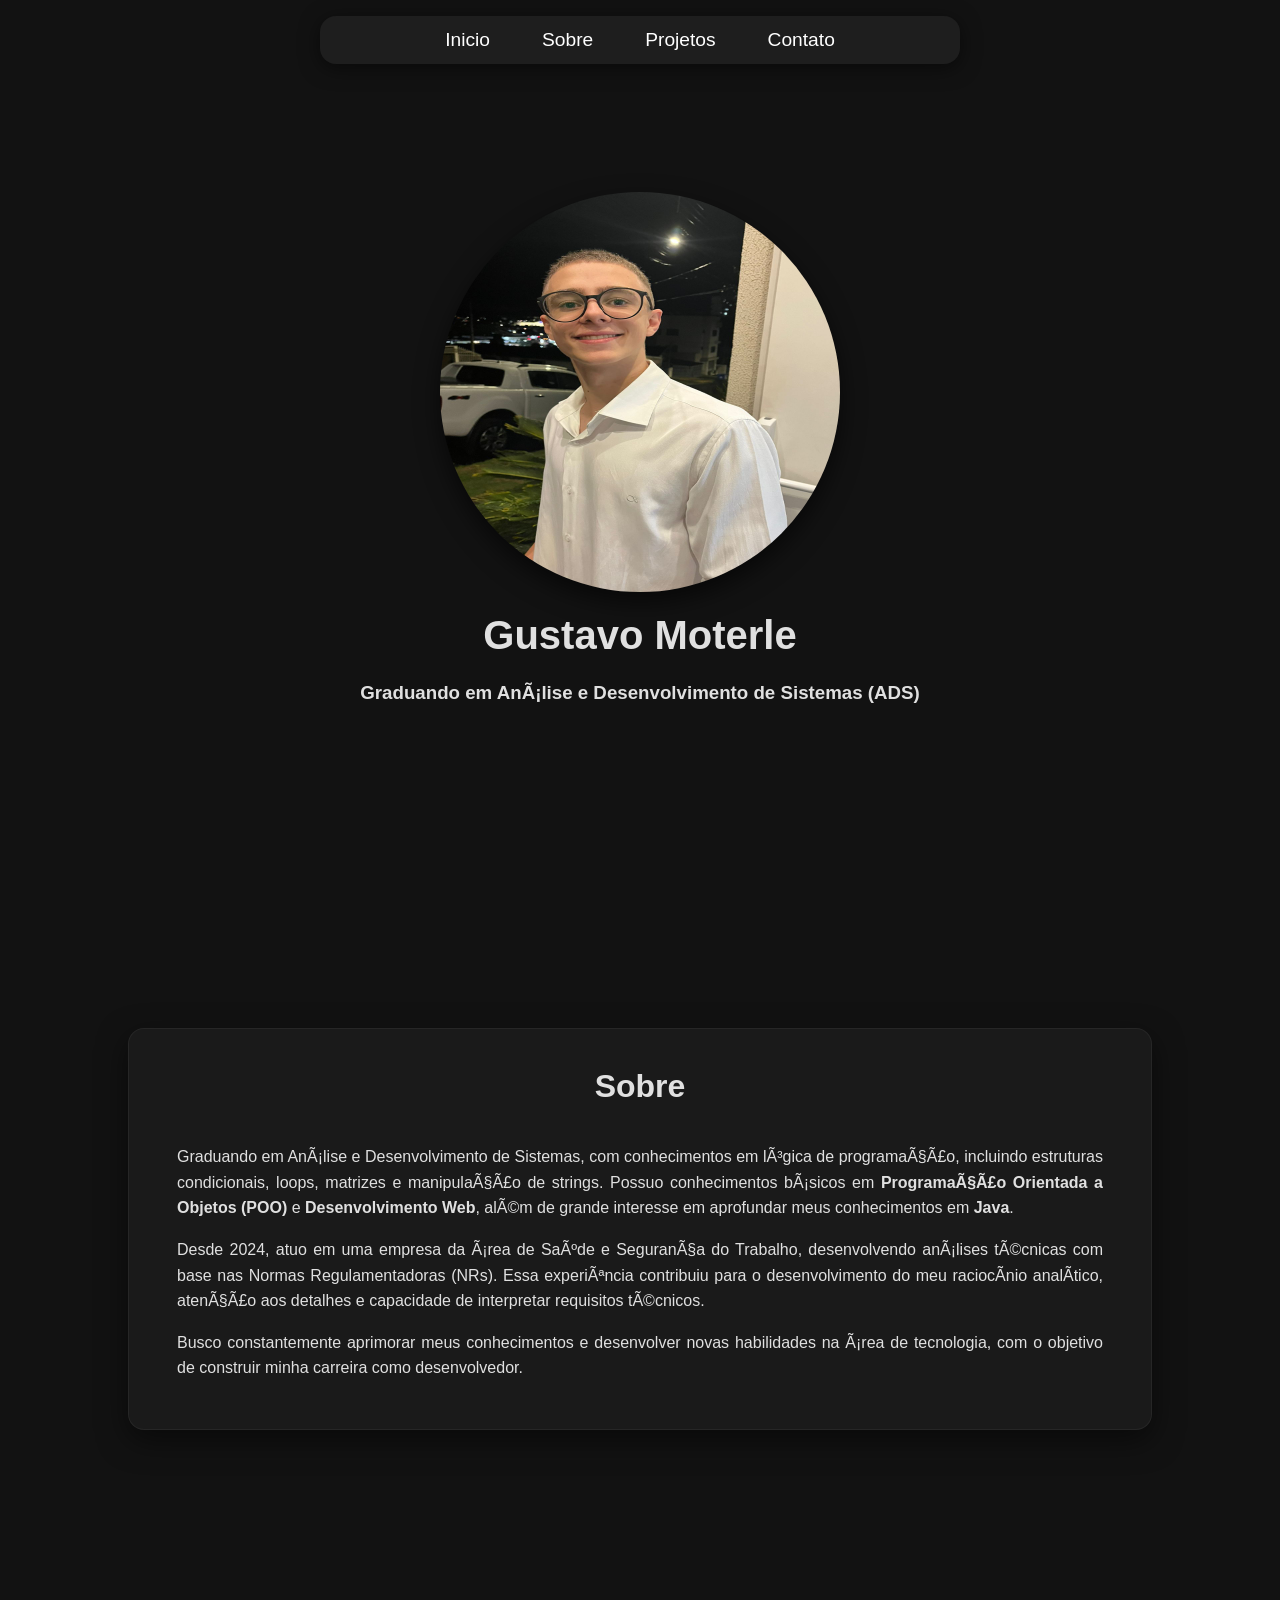
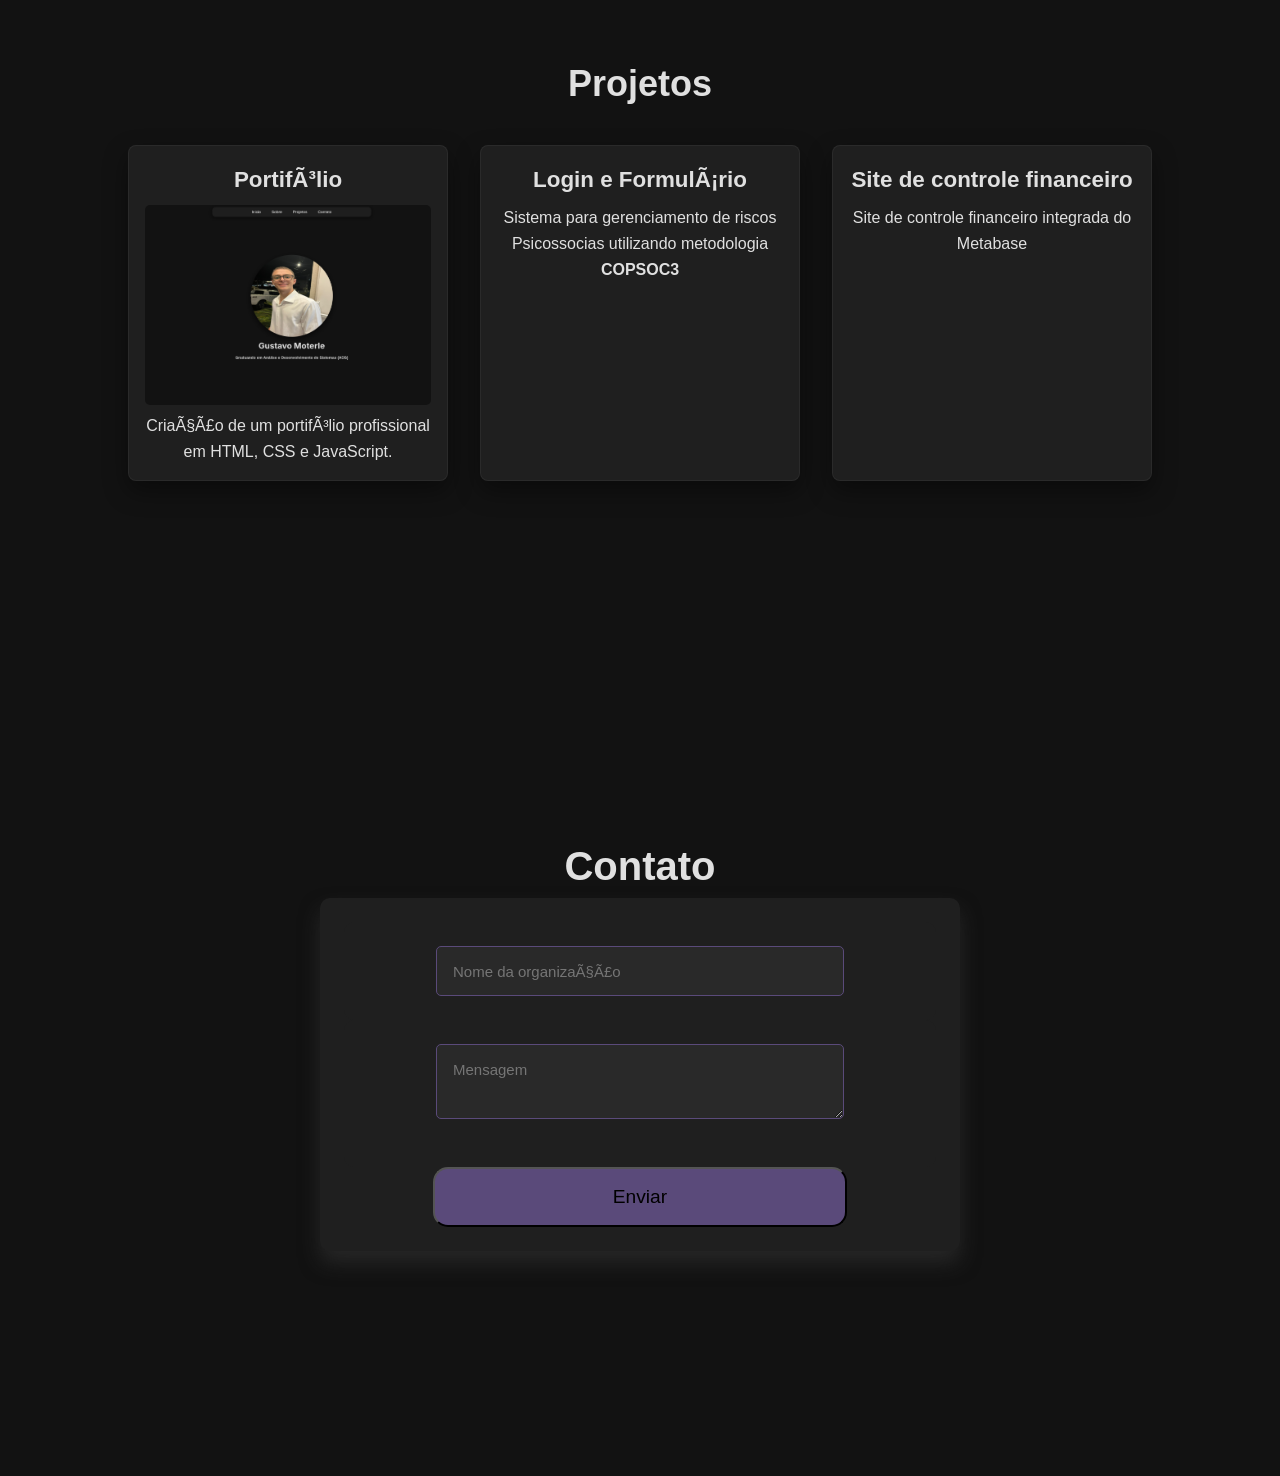
==== commit 2dfbd718: "add javascript" ====
--- a/LandingPage/index.html
+++ b/LandingPage/index.html
@@ -92,22 +92,33 @@
     </section>
 
     <section id="contato" class="section-contato">
-      <h2 class="contatos-titulo">Contato</h3>
+      <h2 class="contatos-titulo">Contato</h2>
       
       <div class="contato-box">
-        <form class="formulario-contato">
+        <form id="formulario-contato" class="formulario-contato">
 
           <div class="gp-form">
-            <input placeholder="Nome" class = "nome-form"/>
+            <input class = "nome-form"
+              type="text"
+              id="nome"
+              name="nome"
+              placeholder="Nome da organização"
+              required
+            />
           </div>
 
           <div class="gp-form"> 
-            <textarea placeholder="Mensagem" class = "msg-form"></textarea>
+            <textarea class = "msg-form"
+              id="mensagem"
+              name="mensagem"
+              placeholder="Mensagem"
+              required
+            ></textarea>
           </div>
         </form>
 
         <div class="button-contato">
-          <button class="btn-contato">Enviar</button>
+          <button type="submit" class="btn-contato">Enviar</button>
         </div>
       </div>
     </section>
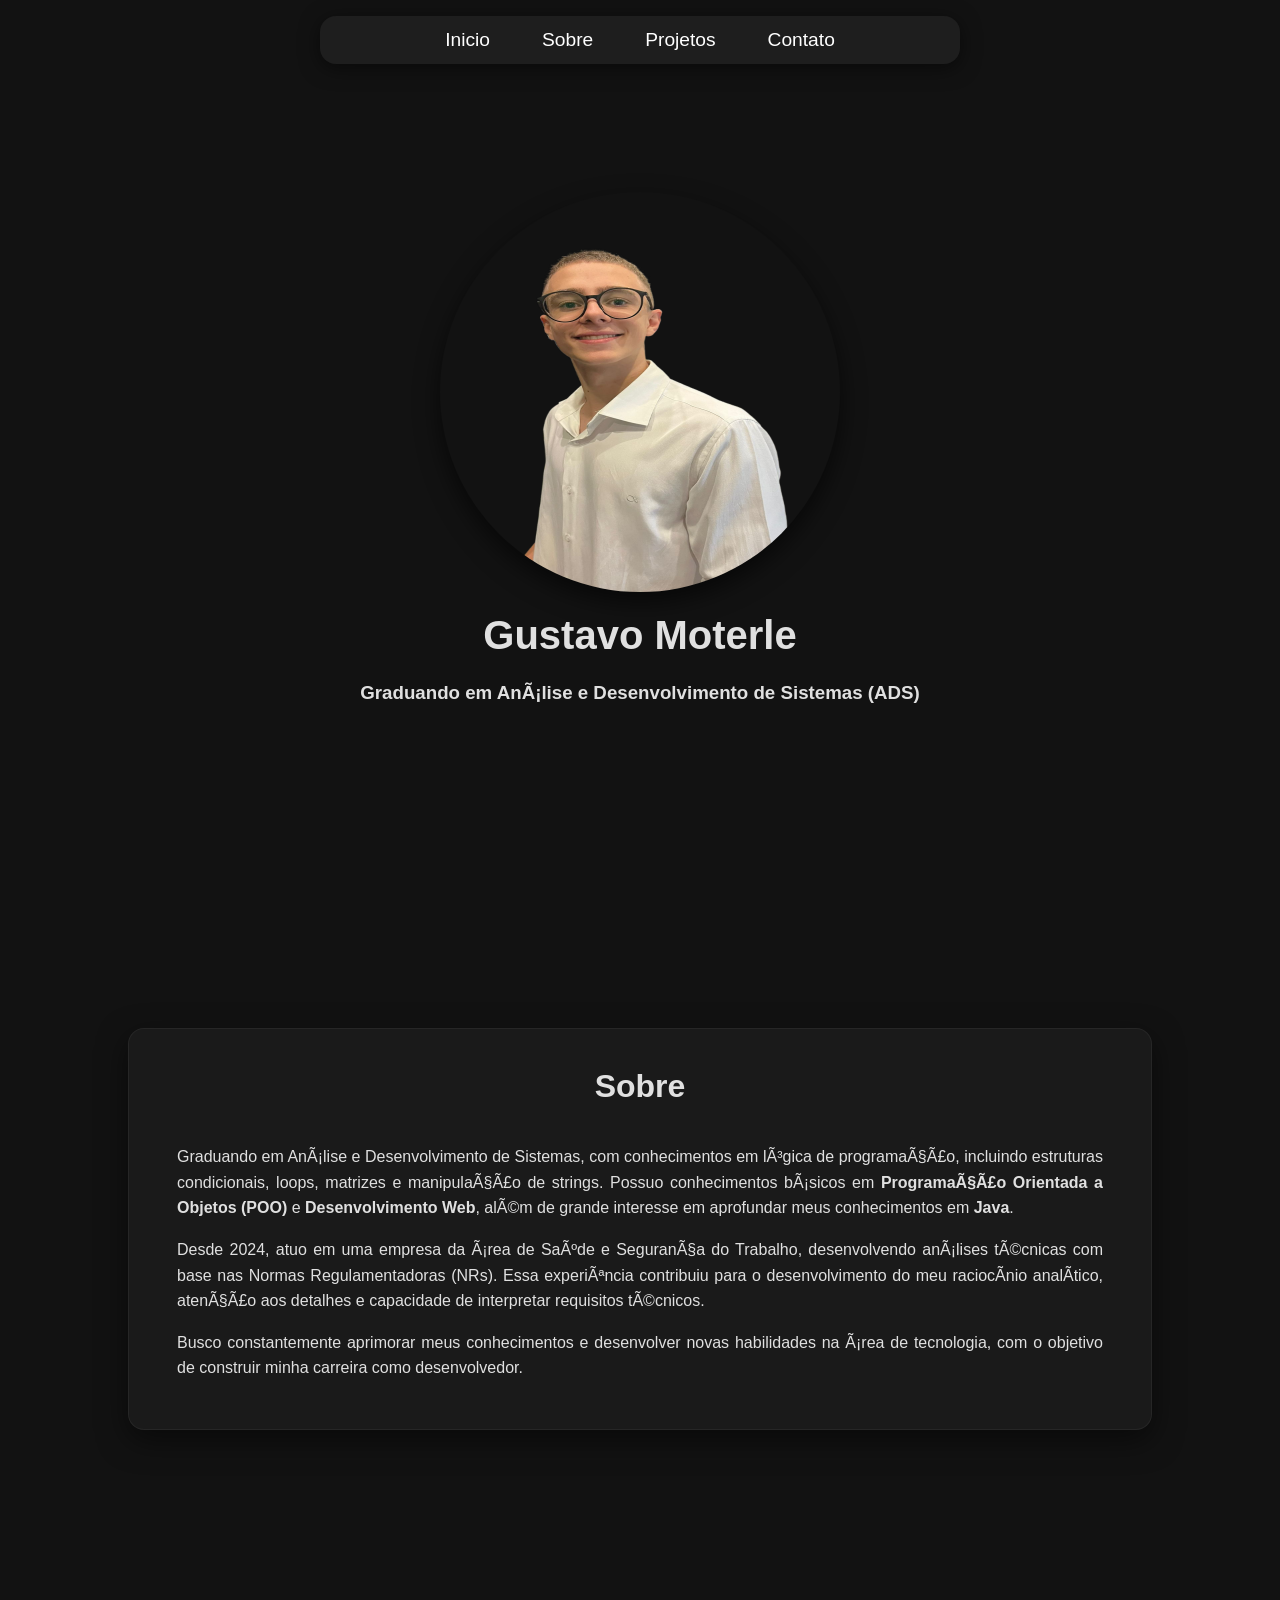
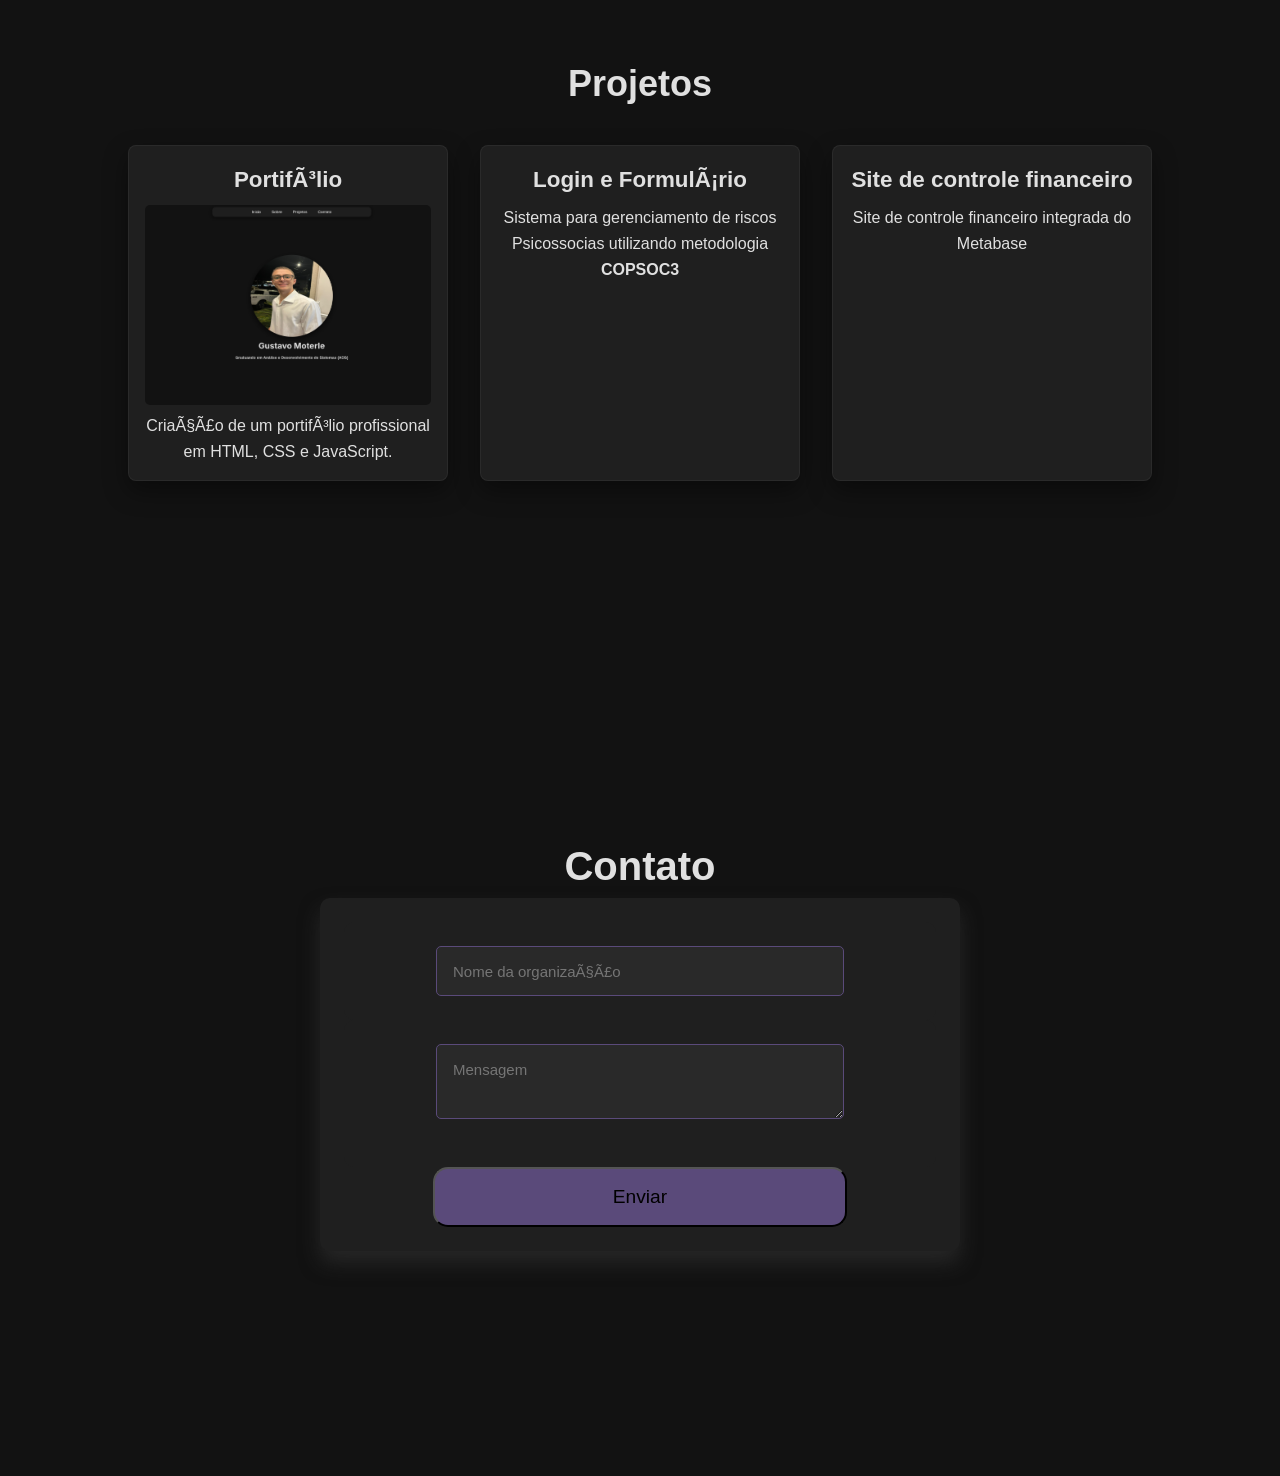
==== commit 652ab5e1: "ajuste fotos de perfil" ====
--- a/LandingPage/index.html
+++ b/LandingPage/index.html
@@ -27,7 +27,7 @@
     </header>
 
     <main id="inicio" class="cabecalho">
-      <img class="foto_perfil" src="Perfil.jpeg" alt="Gustavo Moterle" />
+      <img class="foto_perfil" src="Perfil_correto.png" alt="Gustavo Moterle" />
       <h1>Gustavo Moterle</h1>
       <h3 class="sub-title">
         Graduando em Análise e Desenvolvimento de Sistemas (ADS)
